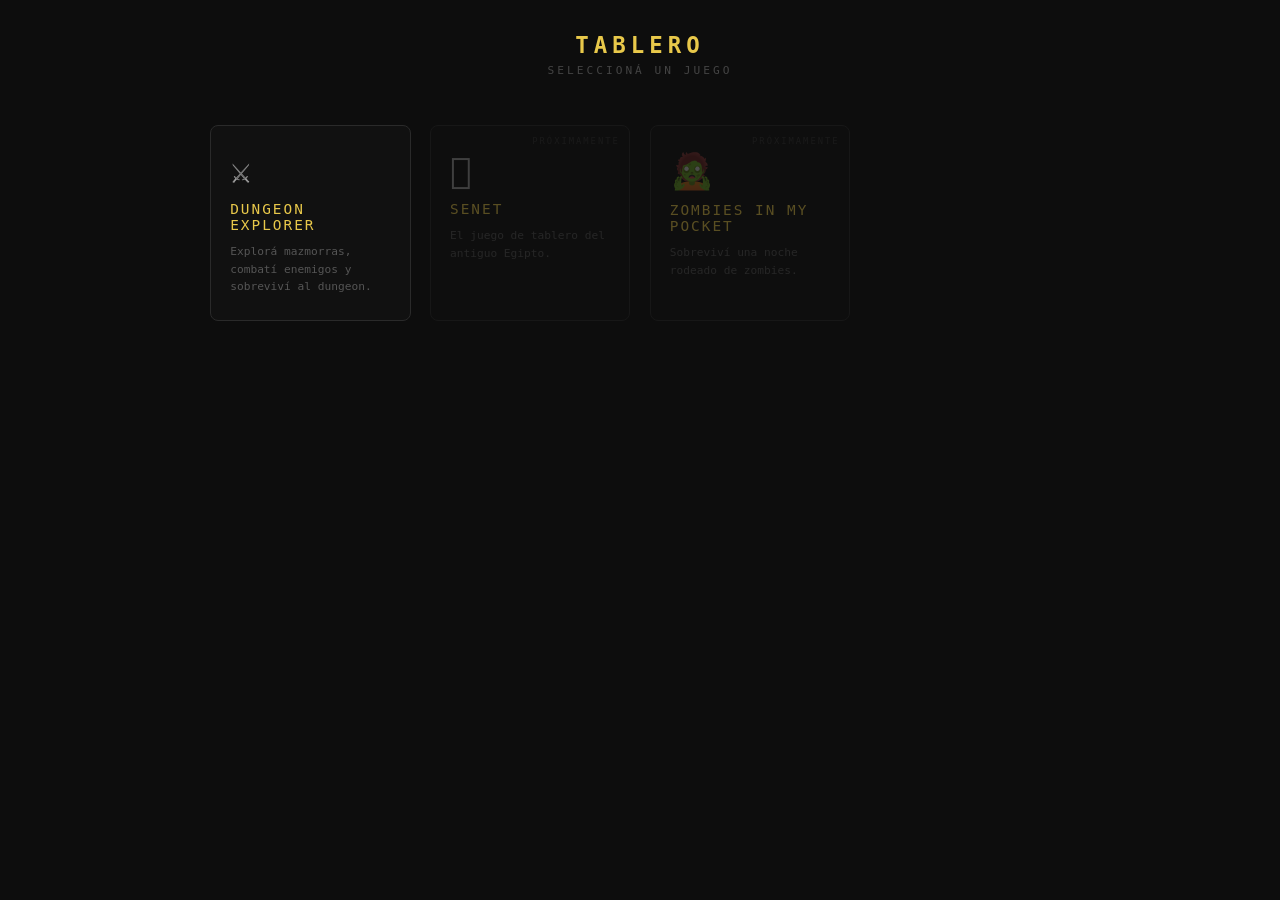
==== index.html @ 8e61ef5f "Initial commit: dungeon explorer + hub index - Dungeon Explorer monolítico en dungeon/ (game.js, loa" ====
<!DOCTYPE html>
<html lang="es">
<head>
<meta charset="UTF-8">
<meta name="viewport" content="width=device-width, initial-scale=1">
<title>Tablero de Juegos</title>
<style>
*{box-sizing:border-box;margin:0;padding:0}

body{
  background:#0d0d0d;color:#ccc;font-family:monospace;
  display:flex;flex-direction:column;align-items:center;
  min-height:100vh;padding:2rem 1rem;
}

h1{
  color:#e8c84a;font-size:1.4rem;letter-spacing:5px;
  text-transform:uppercase;margin-bottom:.4rem;
}

.subtitle{
  color:#444;font-size:.7rem;letter-spacing:3px;
  text-transform:uppercase;margin-bottom:3rem;
}

.grid{
  display:grid;
  grid-template-columns:repeat(auto-fill,minmax(200px,1fr));
  gap:1.2rem;
  width:100%;max-width:860px;
}

.card{
  background:#111;border:1px solid #2a2a2a;border-radius:8px;
  padding:1.5rem 1.2rem;text-decoration:none;color:inherit;
  display:flex;flex-direction:column;gap:.6rem;
  transition:border-color .2s,background .2s;
  position:relative;overflow:hidden;
}
.card:hover{border-color:#e8c84a;background:#161610}
.card:hover .card-icon{opacity:1}

.card-icon{font-size:2.2rem;opacity:.75;transition:opacity .2s}
.card-name{color:#e8c84a;font-size:.9rem;letter-spacing:2px;text-transform:uppercase}
.card-desc{color:#555;font-size:.7rem;line-height:1.6}

.card.disabled{pointer-events:none;opacity:.35}
.card.disabled::after{
  content:'PRÓXIMAMENTE';position:absolute;
  top:.6rem;right:.6rem;
  font-size:.55rem;letter-spacing:2px;color:#333;
}
</style>
</head>
<body>

<h1>Tablero</h1>
<div class="subtitle">seleccioná un juego</div>

<div class="grid">

  <a class="card" href="dungeon/">
    <div class="card-icon">⚔</div>
    <div class="card-name">Dungeon Explorer</div>
    <div class="card-desc">Explorá mazmorras, combatí enemigos y sobreviví al dungeon.</div>
  </a>

  <a class="card disabled" href="senet/">
    <div class="card-icon">𓀀</div>
    <div class="card-name">Senet</div>
    <div class="card-desc">El juego de tablero del antiguo Egipto.</div>
  </a>

  <a class="card disabled" href="zombies/">
    <div class="card-icon">🧟</div>
    <div class="card-name">Zombies in my Pocket</div>
    <div class="card-desc">Sobreviví una noche rodeado de zombies.</div>
  </a>

</div>

</body>
</html>
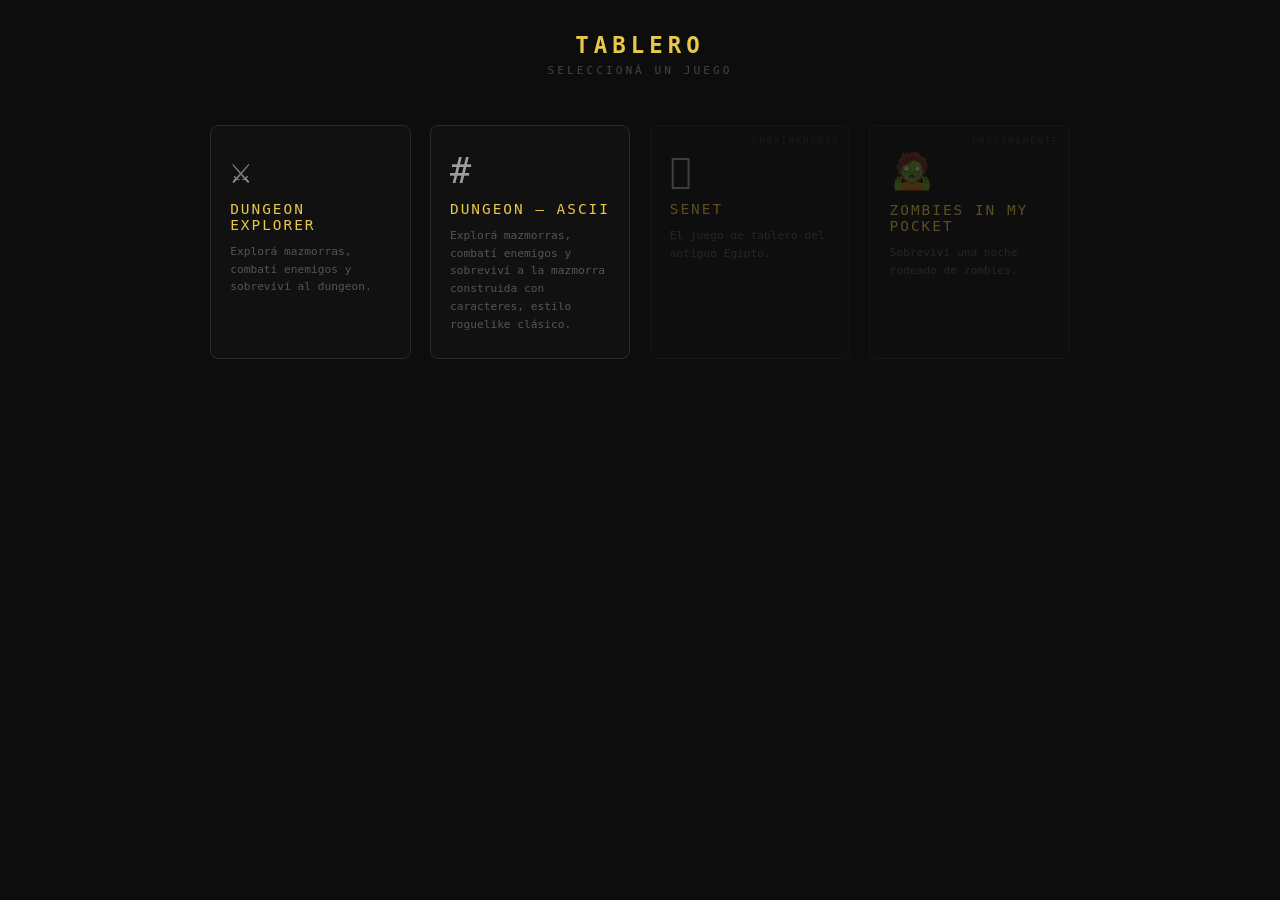
==== commit f08daa2d: "feat(dungeon-ascii): Construir Mazmorra con ASCII Art" ====
--- a/index.html
+++ b/index.html
@@ -65,6 +65,12 @@
     <div class="card-desc">Explorá mazmorras, combatí enemigos y sobreviví al dungeon.</div>
   </a>
 
+  <a class="card" href="dungeon-ascii/">
+    <div class="card-icon">#</div>
+    <div class="card-name">Dungeon — ASCII</div>
+    <div class="card-desc">Explorá mazmorras, combatí enemigos y sobreviví a la mazmorra construida con caracteres, estilo roguelike clásico.</div>
+  </a>
+
   <a class="card disabled" href="senet/">
     <div class="card-icon">𓀀</div>
     <div class="card-name">Senet</div>
